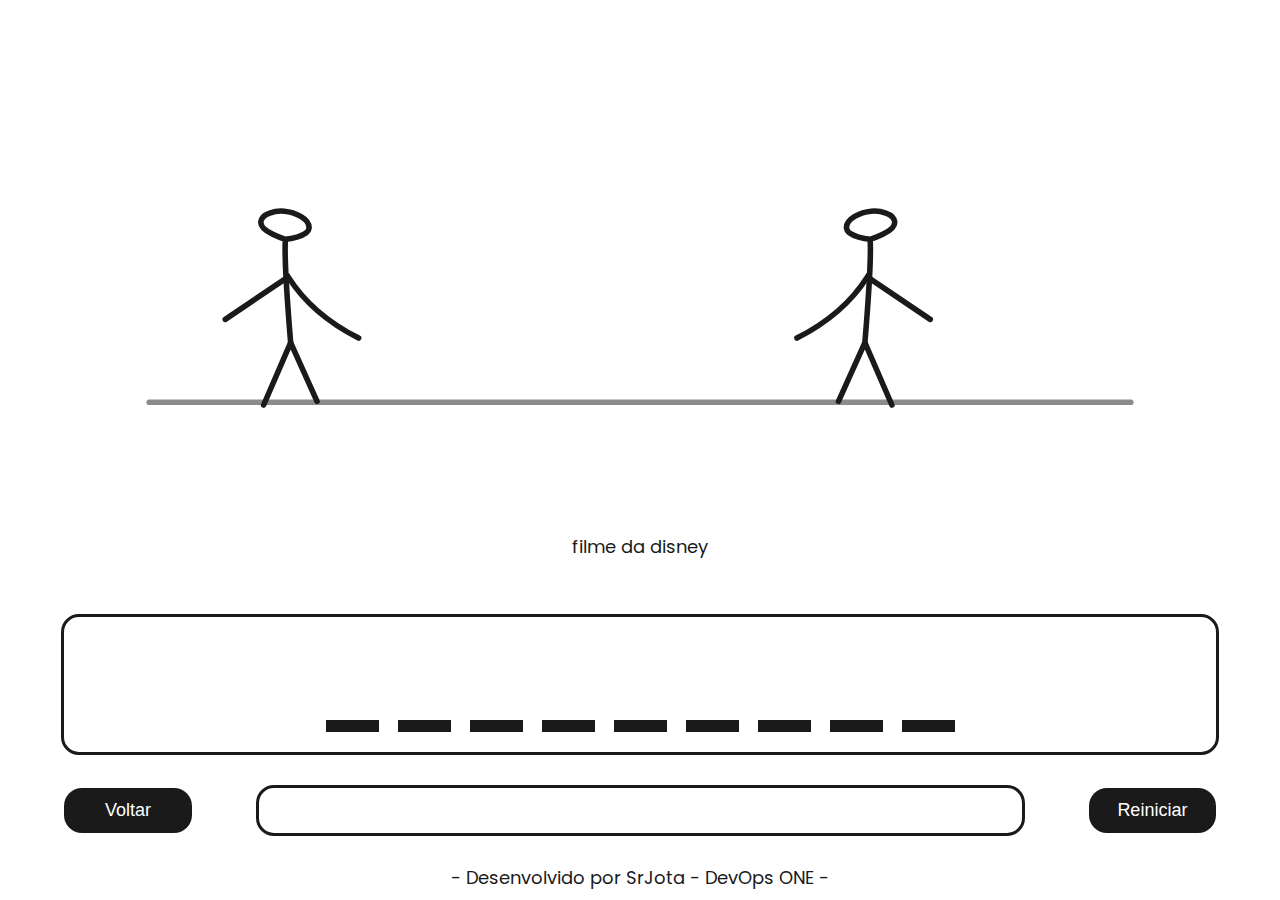
==== jogo.html @ 4bb84990 "Add files via upload" ====
<!DOCTYPE html>

<html lang="pt-br" dir="ltr">
  <head>
    <meta charset="UTF-8">
    <meta name="viewport" content="width=device-width">
    <title>Jogo da forca</title>
    <link rel="stylesheet" type="text/css" href="reset.css">
    <link rel="stylesheet" type="text/css" href="style.css">
    <link rel="shortcut icon" href="icon.svg">
    <script src="script.js" type="text/javascript"></script>
  </head>
  <body>
    <main class="main_jogo">
      <script>
        document.addEventListener('keypress', function (event) {
          const key = event.key;


          if (isNaN(key)) {
            if (log_letras.includes(key) == true) {
              console.log("Letra ja digitada!")
            }
            if (log_letras.includes(key) == false) {
              jogar(key)              
            }
          }
        });
      </script>
      <div class="forca">
        <div class="desenho_forca">
          <div class="desenho" id="desenho">
            <img src="img_1.svg">
          </div>

          <p class="dica" id="dica">
          <script type="text/javascript">
            document.write(palavra_dica)
          </script>
          </p>
        </div>

        <div class="container_palavra_oculta">
          <div class="palavra_oculta" id="palavra_oculta">
            <script type="text/javascript">
              for(i = 0; i < num_letras; i++){
                document.write(palavra_oculta[i].toUpperCase())
              };
            </script>
          </div>
        </div>
      </div>

      <section class="inferior">
        <a href="index.html">
          <button class="botao_voltar">Voltar</button>
        </a>
        
        <div class="log_letras">
          <label id=log_letras>          
          </label>
        </div>
        <button class="botao_reiniciar" onclick="reiniciar()" >Reiniciar</button>
      </section>
    </main>
    <footer>
      <p>- Desenvolvido por SrJota - DevOps ONE -</p>
    </footer>
  </body>
</html>
---- style.css ----
@font-face {
    font-family: 'Poppins';
    src: url(Poppins-Regular.ttf) format('truetype');
}

@font-face {
    font-family: 'Poppins-Bold';
    src: url(Poppins-Bold.ttf) format('truetype');
}

@font-face {
    font-family: 'Poppins-SemiBold';
    src: url(Poppins-SemiBold.ttf) format('truetype');
}

:root {
  --corprimaria: #1a1a1a;
  --corsecundaria: #ffffff;
}


body {
  height: 100vh;
  width: 100vw;
  font-family: 'Poppins';
  color: var(--corprimaria);
}

main {
  height: 95vh;
  display: flex;
  flex-direction: column;
  justify-content: center;
  align-items: center;
}

.main_index > h1{
  font-size: 3vh;
  margin: 2vh;
  font-family: 'Poppins-SemiBold';
}

.main_index > a {
  text-decoration: none;
}

.main_index > a > button {
  width: 30vw;
  height: 10vh;
  display: block;
  margin: 1vh;
  font-family: 'Poppins';
  border: none;
  border-radius: 4vh;
  font-size: 2vh;
  background: var(--corprimaria);
  color: var(--corsecundaria);
}

.main_index > a > button:hover {
  border: solid #1dc9c9;
}

.main_index > a > button:active {
  background: var(--corsecundaria);
  color: var(--corprimaria);
}

.main_adicionar_palavra > label {
  margin-bottom: 1vh;
  font-size: 2vh;
}

.main_adicionar_palavra input {
  outline: none;
  width: 30vw;
  height: 5vh;
  text-align: center;
  border: .5vh solid var(--corprimaria);
  border-radius: 2vh;
  font-size: 2vh;
  margin-bottom: 4vh;
}

.main_adicionar_palavra button {
  margin-top: 1vh;
  width: 31vw;
  height: 6vh;
  background: var(--corprimaria);
  color: var(--corsecundaria);
  border: none;
  border-radius: 2vh;
  font-size: 2vh;
}

.main_adicionar_palavra button:hover {
  border: solid #1dc9c9;
}

.main_adicionar_palavra button:active {
  background: var(--corsecundaria);
  color: var(--corprimaria);
}

.main_jogo > .forca {
  width: 100vw;
  height: 85vh;
  display: grid;
}

.main_jogo > .forca > .desenho_forca {
  width: 100vw;
  height: 65vh;
  display: flex;
  flex-direction: column;
  justify-content: space-around;
  align-items: center;
  font-size: 2vh;
}

.main_jogo > .forca > .desenho_forca > .desenho {
  width: 100vw;
  height: 50vh;
  justify-content: center;
  display: flex;
  flex-direction: column;
}

.main_jogo > .forca > .desenho_forca > .desenho > img {
  width: 80vw;
  margin-left: auto;
  margin-right: auto;
  margin-bottom: 5vh;
  position: relative;
  top: 5vh;
}

.main_jogo > .forca > .container_palavra_oculta {
  width: 90vw;
  height: 15vh;
  bottom: 0;
  margin-top: auto;
  margin-bottom: auto;
  margin-left: auto;
  margin-right: auto;
  border-radius: 2vh;
  border: solid var(--corprimaria);
  display: grid;
}

.main_jogo > .forca > .container_palavra_oculta > .palavra_oculta{
  position: relative;
  width: auto;
  height: auto;
  text-align: center;
  font-size: 10vh;
  font-family: 'Poppins-SemiBold';
  line-height: 10vh;
  margin-top: auto;
  margin-bottom: auto;
}

.main_jogo > .inferior {
  width: 100vw;
  height: 10vh;
  display: flex;
  align-items: center;
}

.main_jogo > .inferior .botao_voltar {
  width: 10vw;
  height: 5vh;
  margin-left: 5vw;
  background: var(--corprimaria);
  color: var(--corsecundaria);
  border: none;
  border-radius: 2vh;
  font-size: 2vh;
}

.main_jogo > .inferior .botao_voltar:hover {
  border: solid #1dc9c9;
}

.main_jogo > .inferior .botao_voltar:active {
  background: var(--corsecundaria);
  color: var(--corprimaria);
}

.main_jogo > .inferior > .log_letras {
  width: 60vw;
  height: 5vh;
  margin-left: 5vw;
  margin-right: 5vw;
  border-radius: 2vh;
  border: solid var(--corprimaria);
  display: grid;
}

.main_jogo > .inferior > .log_letras > label {
  font-size: 3vh;
  margin-left: 1vw;
  margin-top: auto;
  margin-bottom: auto;
}

.main_jogo > .inferior .botao_reiniciar {
  width: 10vw;
  height: 5vh;
  margin-right: 5vw;
  background: var(--corprimaria);
  color: var(--corsecundaria);
  border: none;
  border-radius: 2vh;
  font-size: 2vh;
}

.main_jogo > .inferior .botao_reiniciar:hover {
  border: solid #1dc9c9;
}

.main_jogo > .inferior .botao_reiniciar:active {
  background: var(--corsecundaria);
  color: var(--corprimaria);
}

footer {
  height: 5vh;
  font-size: 2vh;
  font-family: 'Poppins';
  display: grid;
  justify-content: center;
  align-items: center;
}
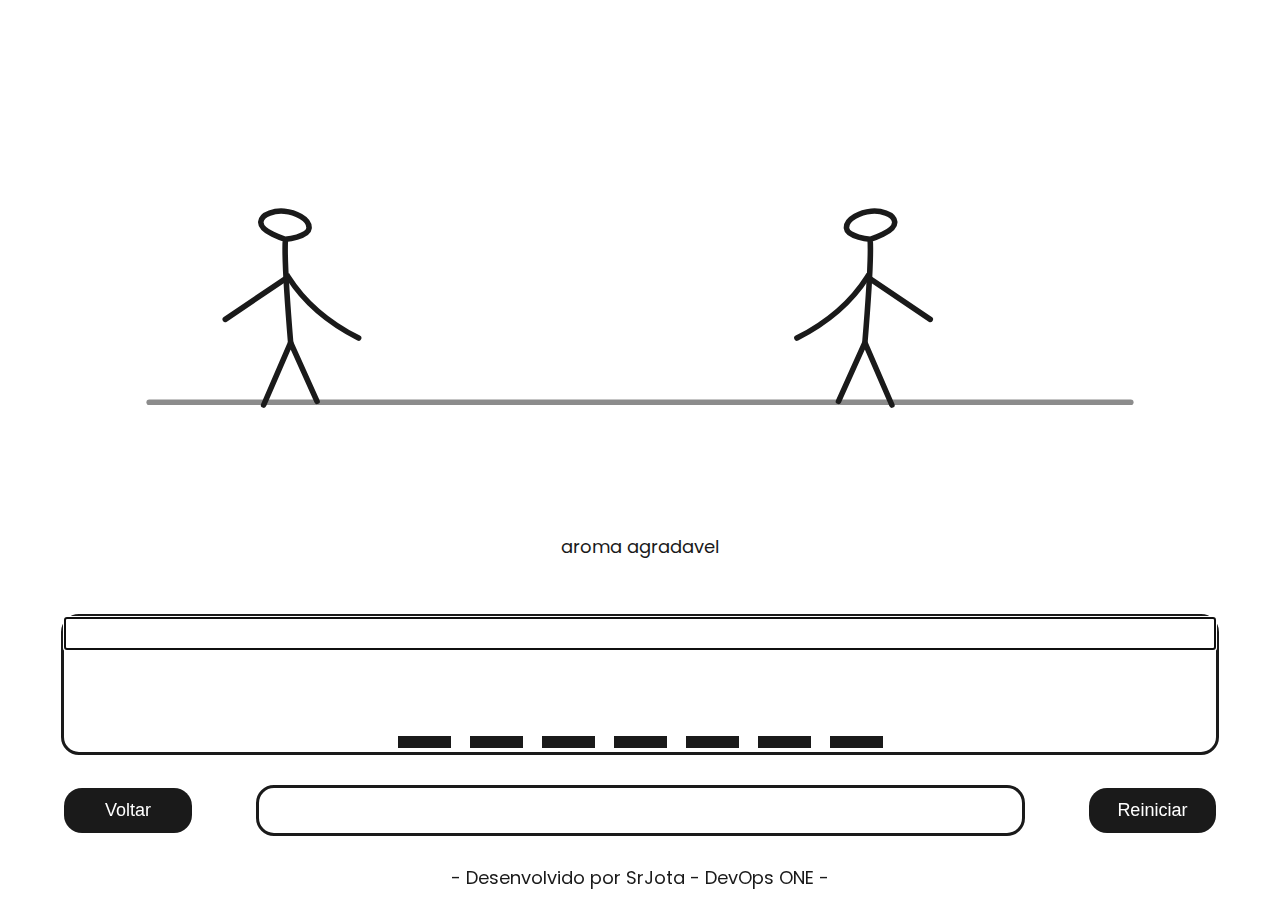
==== commit bbefd035: "Add files via upload" ====
--- a/jogo.html
+++ b/jogo.html
@@ -15,9 +15,10 @@
       <script>
         document.addEventListener('keypress', function (event) {
           const key = event.key;
+          document.getElementById("input_jogo").focus()
 
-
-          if (isNaN(key)) {
+          const letras_permitidas = ["a","b","c","d","e","f","g","h","i","j","k","l","m","n","o","p","q","r","s","t","u","v","x","w","y","z"]
+          if (letras_permitidas.includes(key)) {
             if (log_letras.includes(key) == true) {
               console.log("Letra ja digitada!")
             }
@@ -41,6 +42,7 @@
         </div>
 
         <div class="container_palavra_oculta">
+          <input type="text" name="input_jogo" id="input_jogo" class="input_jogo" autofocus>
           <div class="palavra_oculta" id="palavra_oculta">
             <script type="text/javascript">
               for(i = 0; i < num_letras; i++){
@@ -60,7 +62,7 @@
           <label id=log_letras>          
           </label>
         </div>
-        <button class="botao_reiniciar" onclick="reiniciar()" >Reiniciar</button>
+        <button id="botao_reiniciar" class="botao_reiniciar" onclick="reiniciar()" >Reiniciar</button>
       </section>
     </main>
     <footer>
--- a/style.css
+++ b/style.css
@@ -232,3 +232,79 @@
   justify-content: center;
   align-items: center;
 }
+
+
+@media screen and (max-width: 480px) {
+  .main_index > a > button {
+    width: 80vw;
+  }
+
+  .main_adicionar_palavra input {
+    width: 80vw;
+  }
+
+  .main_adicionar_palavra button {
+    width: 80vw;
+  }
+
+  .main_jogo > .forca {
+    width: 100vw;
+    height: 85vh;
+    display: grid;
+  }
+
+  .main_jogo > .forca > .desenho_forca {
+    width: 100vw;
+    height: 65vh;
+    display: flex;
+    flex-direction: column;
+    justify-content: space-around;
+    align-items: center;
+    font-size: 2vh;
+  }
+
+  .main_jogo > .forca > .desenho_forca > .desenho {
+    width: 100vw;
+    height: 50vh;
+    justify-content: center;
+    display: flex;
+    flex-direction: column;
+  }
+
+  .main_jogo > .forca > .desenho_forca > .desenho > img {
+    width: 80vw;
+    margin-left: auto;
+    margin-right: auto;
+    margin-bottom: 5vh;
+    position: relative;
+    top: 10vh;
+  }
+
+  .main_jogo > .forca > .container_palavra_oculta > input{
+    display:  none;
+  }
+
+  .main_jogo > .forca > .container_palavra_oculta > .palavra_oculta{
+    position: relative;
+    width: auto;
+    height: auto;
+    text-align: center;
+    font-size: 8vw;
+    font-family: 'Poppins-SemiBold';
+    line-height: 10vh;
+    margin-top: auto;
+    margin-bottom: auto;
+  }
+
+  .main_jogo > .inferior .botao_voltar {
+    width: 20vw;
+  }
+
+  .main_jogo > .inferior > .log_letras {
+    border: none;
+  }
+
+  .main_jogo > .inferior .botao_reiniciar {
+    width: 20vw;
+  }
+}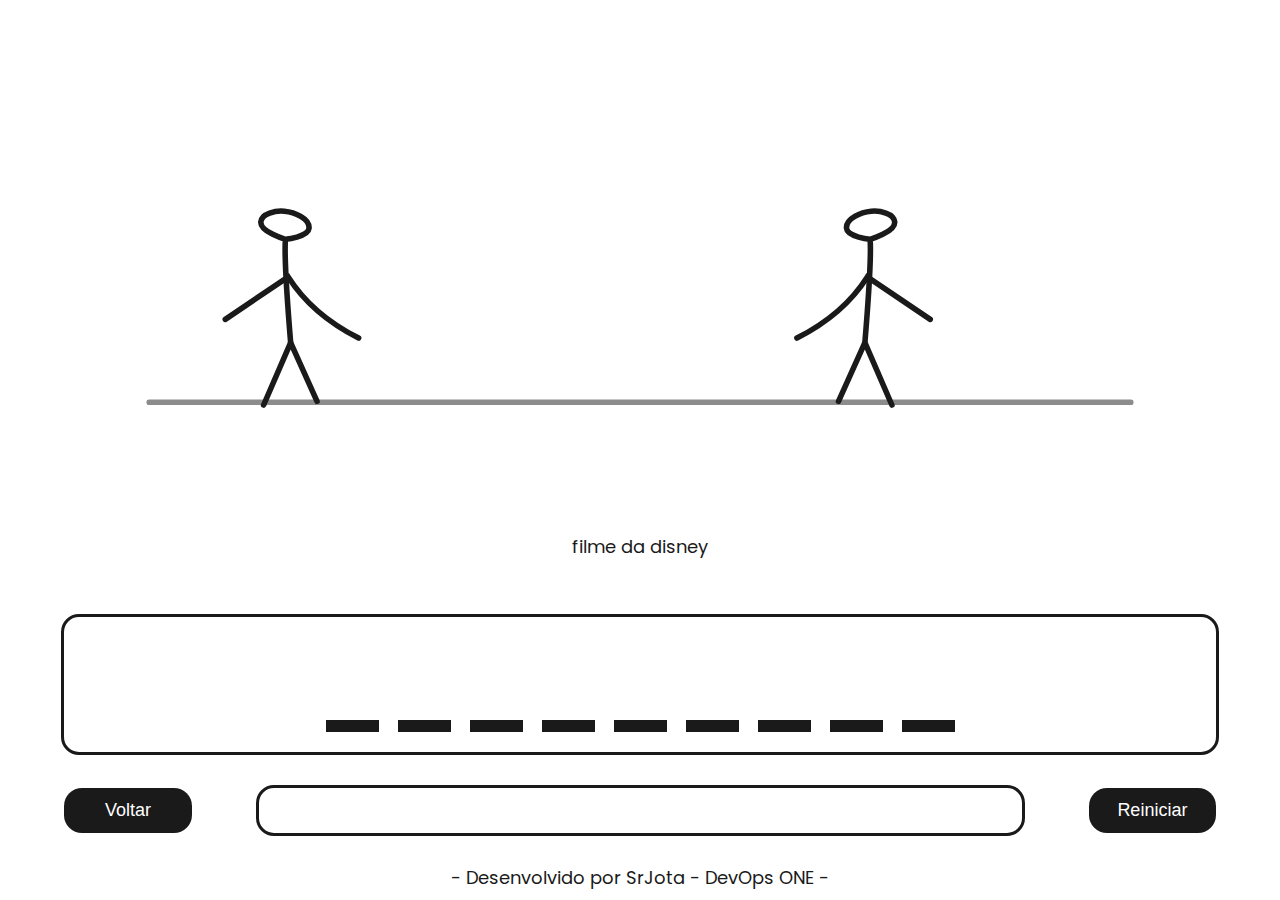
==== commit 3ea83587: "Add files via upload" ====
--- a/jogo.html
+++ b/jogo.html
@@ -42,7 +42,6 @@
         </div>
 
         <div class="container_palavra_oculta">
-          <input type="text" name="input_jogo" id="input_jogo" class="input_jogo" autofocus>
           <div class="palavra_oculta" id="palavra_oculta">
             <script type="text/javascript">
               for(i = 0; i < num_letras; i++){
@@ -50,6 +49,7 @@
               };
             </script>
           </div>
+          <input type="text" name="input_jogo" id="input_jogo" class="input_jogo" autofocus>
         </div>
       </div>
 
--- a/style.css
+++ b/style.css
@@ -146,6 +146,18 @@
   border-radius: 2vh;
   border: solid var(--corprimaria);
   display: grid;
+}
+
+.main_jogo > .forca > .container_palavra_oculta > input{
+  width: 90vw;
+  height: 15vh;
+  margin-top: auto;
+  margin-bottom: auto;
+  margin-left: auto;
+  margin-right: auto;
+  display:  float;
+  position: absolute;
+  opacity: 0;
 }
 
 .main_jogo > .forca > .container_palavra_oculta > .palavra_oculta{
@@ -280,10 +292,6 @@
     top: 10vh;
   }
 
-  .main_jogo > .forca > .container_palavra_oculta > input{
-    display:  none;
-  }
-
   .main_jogo > .forca > .container_palavra_oculta > .palavra_oculta{
     position: relative;
     width: auto;
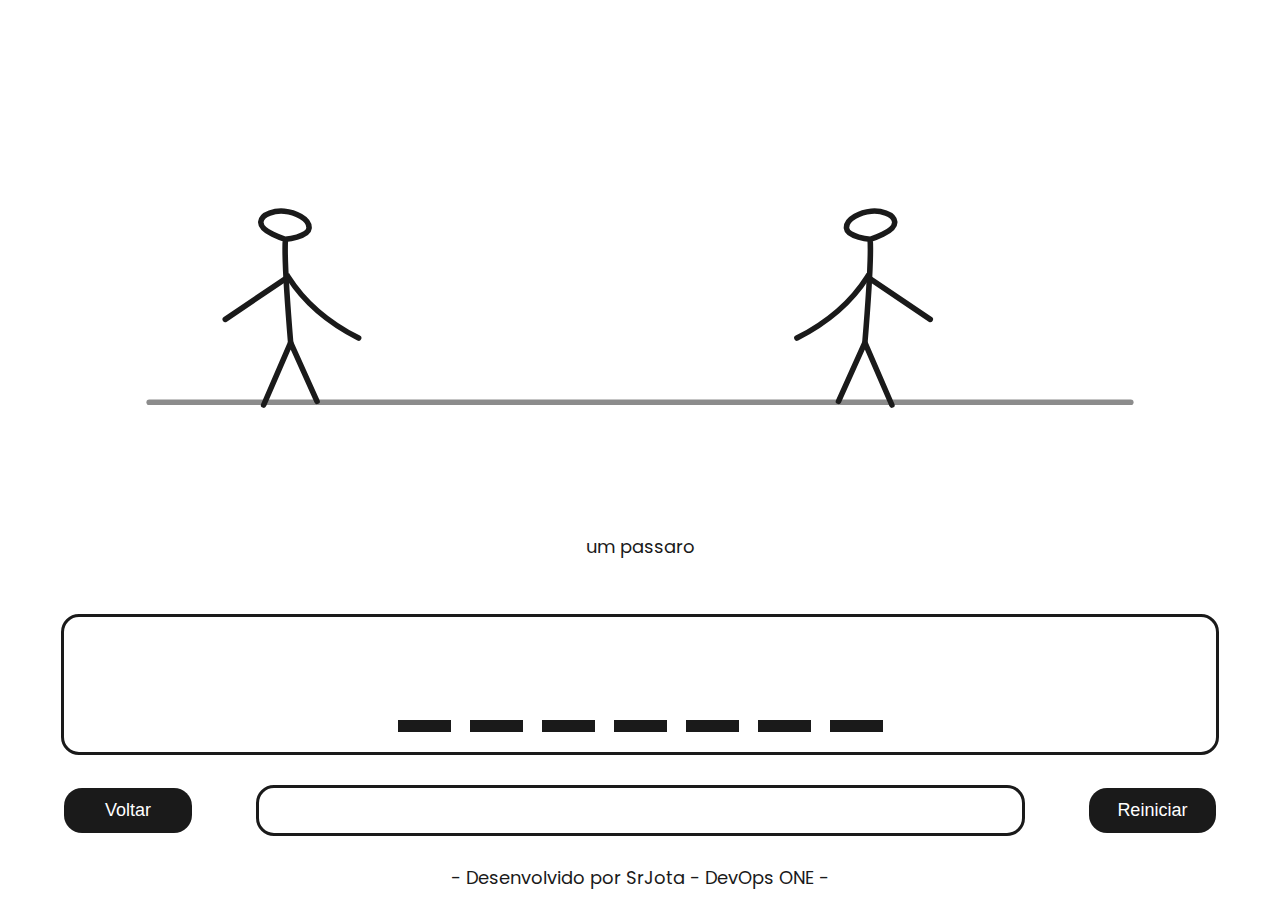
==== commit 99dc621f: "Add files via upload" ====
--- a/jogo.html
+++ b/jogo.html
@@ -14,9 +14,7 @@
     <main class="main_jogo">
       <script>
         document.addEventListener('keypress', function (event) {
-          const key = event.key;
           document.getElementById("input_jogo").focus()
-
           const letras_permitidas = ["a","b","c","d","e","f","g","h","i","j","k","l","m","n","o","p","q","r","s","t","u","v","x","w","y","z"]
           if (letras_permitidas.includes(key)) {
             if (log_letras.includes(key) == true) {
--- a/style.css
+++ b/style.css
@@ -157,6 +157,7 @@
   margin-right: auto;
   display:  float;
   position: absolute;
+  background: none;
   opacity: 0;
 }
 
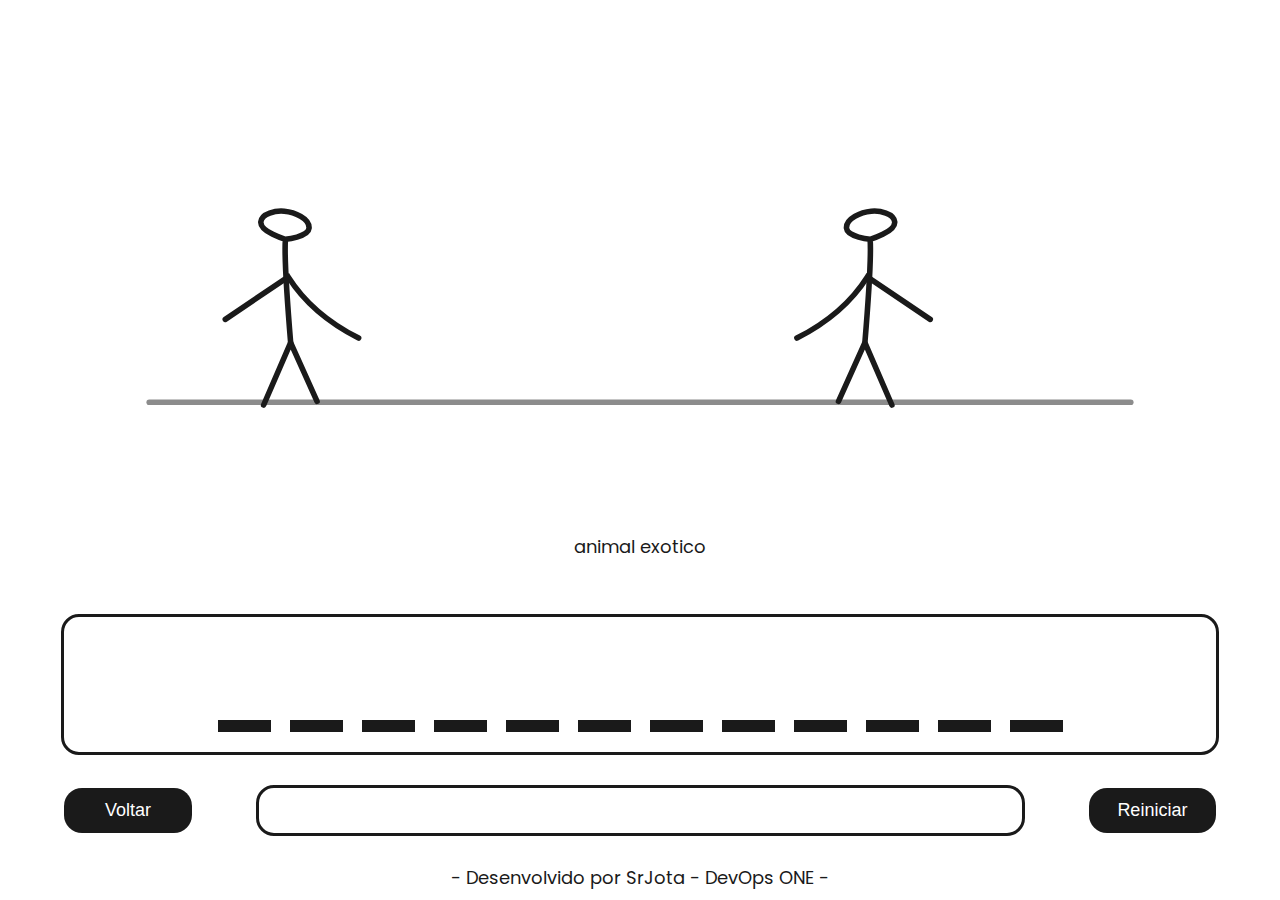
==== commit 9a9e579a: "Add files via upload" ====
--- a/jogo.html
+++ b/jogo.html
@@ -14,7 +14,9 @@
     <main class="main_jogo">
       <script>
         document.addEventListener('keypress', function (event) {
-          document.getElementById("input_jogo").focus()
+
+          const key = event.key;
+
           const letras_permitidas = ["a","b","c","d","e","f","g","h","i","j","k","l","m","n","o","p","q","r","s","t","u","v","x","w","y","z"]
           if (letras_permitidas.includes(key)) {
             if (log_letras.includes(key) == true) {
@@ -40,6 +42,7 @@
         </div>
 
         <div class="container_palavra_oculta">
+
           <div class="palavra_oculta" id="palavra_oculta">
             <script type="text/javascript">
               for(i = 0; i < num_letras; i++){
@@ -47,7 +50,7 @@
               };
             </script>
           </div>
-          <input type="text" name="input_jogo" id="input_jogo" class="input_jogo" autofocus>
+          <input type="text" name="input_jogo" value="aaaaaaaaaaaaaaaaaaaaaaaaaaaaaaaaaaaaaaaaaaaaaaaaaaaaaaaaaaaaaaaaaaaaaaaaaaaaaaaaaaaaaaaaaaaaa">
         </div>
       </div>
 
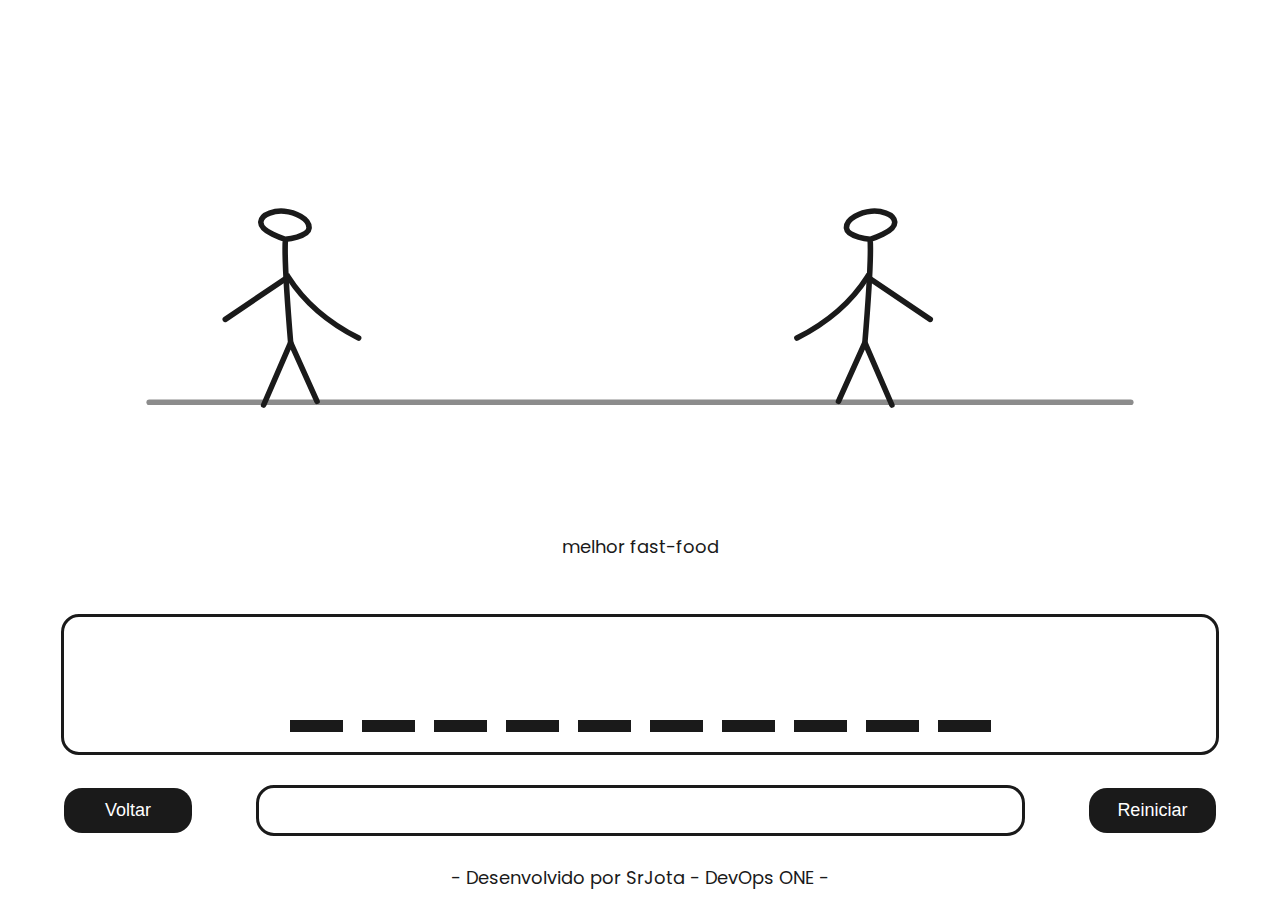
==== commit 3a06c1ae: "Add files via upload" ====
--- a/jogo.html
+++ b/jogo.html
@@ -10,6 +10,7 @@
     <link rel="shortcut icon" href="icon.svg">
     <script src="script.js" type="text/javascript"></script>
   </head>
+
   <body>
     <main class="main_jogo">
       <script>
@@ -50,7 +51,7 @@
               };
             </script>
           </div>
-          <input type="text" name="input_jogo" value="aaaaaaaaaaaaaaaaaaaaaaaaaaaaaaaaaaaaaaaaaaaaaaaaaaaaaaaaaaaaaaaaaaaaaaaaaaaaaaaaaaaaaaaaaaaaa">
+          <input id="jogar_celular" type="text" onclick="jogar_celular()">
         </div>
       </div>
 
--- a/style.css
+++ b/style.css
@@ -316,4 +316,4 @@
   .main_jogo > .inferior .botao_reiniciar {
     width: 20vw;
   }
-}+}
